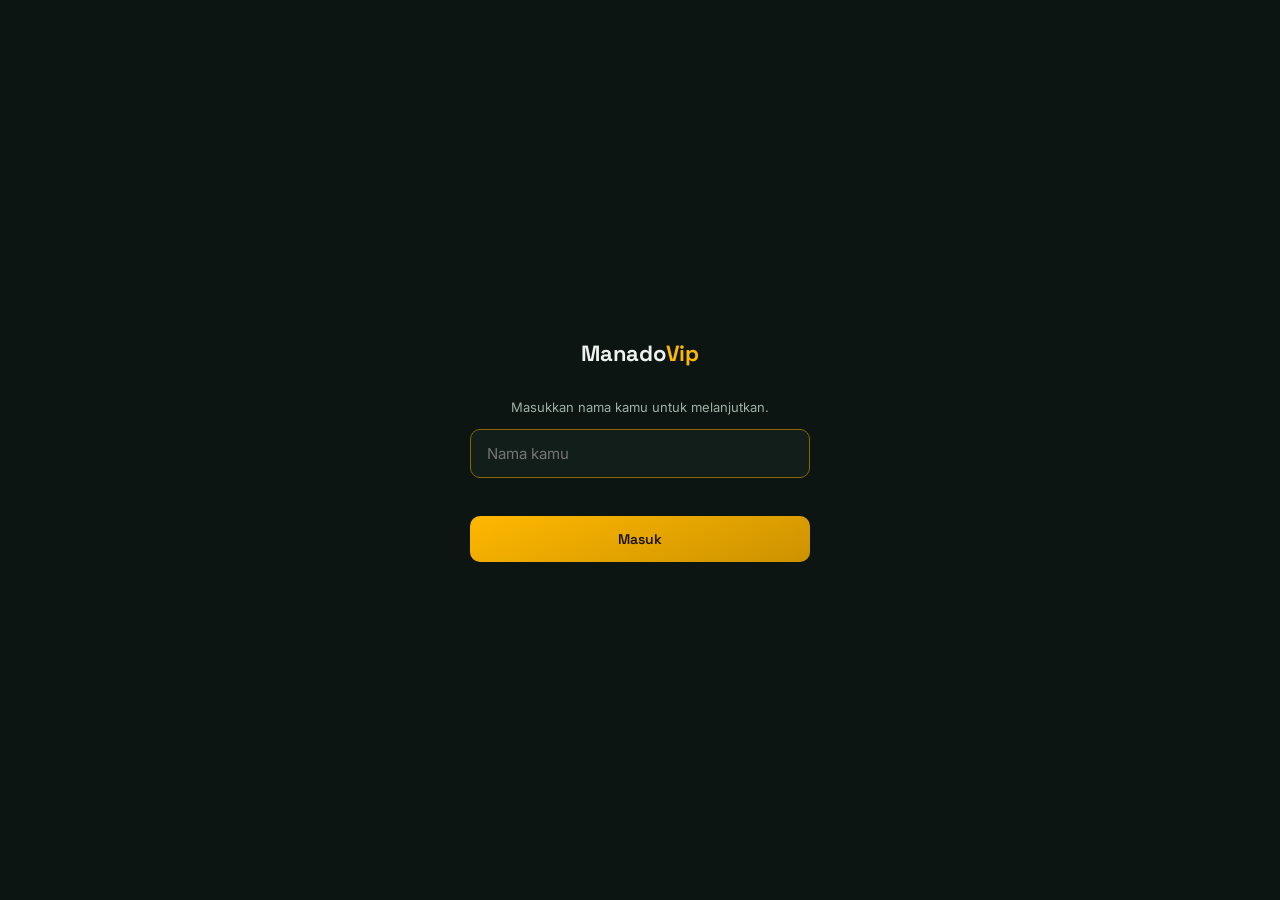
==== index.html @ ad4f4463 "Add files via upload" ====
<!DOCTYPE html>
<html lang="id">
<head>
<meta charset="UTF-8">
<meta name="viewport" content="width=device-width, initial-scale=1.0, viewport-fit=cover">
<title>MANADO VIP</title>
<meta name="description" content="Koleksi VIP eksklusif - akses video premium Manado.">
<meta property="og:type" content="website">
<meta property="og:title" content="MANADO VIP">
<meta property="og:description" content="Koleksi VIP eksklusif - akses video premium Manado.">
<meta property="og:image" content="https://layarbiru.xyz/logo.png">
<meta property="og:url" content="https://layarbiru.xyz">
<meta name="twitter:card" content="summary_large_image">
<meta name="twitter:title" content="MANADO VIP">
<meta name="twitter:description" content="Koleksi VIP eksklusif - akses video premium Manado.">
<meta name="twitter:image" content="https://layarbiru.xyz/logo.png">
<link rel="preconnect" href="https://fonts.googleapis.com">
<link href="https://fonts.googleapis.com/css2?family=Space+Grotesk:wght@400;500;600;700&family=Inter:wght@400;500;600&display=swap" rel="stylesheet">
<link rel="icon" type="image/png" href="https://layarbiru.xyz/logo.png">

<script>
  // Otomatis ambil "versi cache" terbaru dari server (tabel app_settings,
  // key 'asset_version') supaya style.css/core.js/admin.js/app.js selalu
  // dimuat versi terbaru begitu admin update file, TANPA perlu admin ubah
  // "?v=..." manual di index.html setiap kali deploy.
  // CSS dimuat duluan pakai versi terakhir yang diketahui (dari localStorage)
  // supaya tidak ada flash tampilan polos (FOUC), lalu di-hot-swap kalau
  // ternyata ada versi lebih baru di server.
  window.__assetVersionPromise = (function(){
    var cached = localStorage.getItem('assetVersion') || '20';
    var link = document.createElement('link');
    link.rel = 'stylesheet';
    link.href = 'style.css?v=' + cached;
    document.head.appendChild(link);

    return fetch('https://dwahqcqbytpczvgbzunm.supabase.co/rest/v1/app_settings?key=eq.asset_version&select=value', {
      headers: {
        apikey: 'sb_publishable_jQ7V9lI2DcT3oSrpj0XpGw_6r7YwPHF',
        Authorization: 'Bearer sb_publishable_jQ7V9lI2DcT3oSrpj0XpGw_6r7YwPHF'
      }
    })
      .then(function(r){ return r.json(); })
      .then(function(rows){
        var v = (rows && rows[0] && rows[0].value) ? String(rows[0].value) : cached;
        if(v !== cached){
          localStorage.setItem('assetVersion', v);
          link.href = 'style.css?v=' + v;
        }
        return v;
      })
      .catch(function(){ return cached; });
  })();
</script>

<style>
/* ===== GATE OVERLAY — Simple Login ===== */
.gate-overlay {
  flex-direction: column !important;
  justify-content: center !important;
  align-items: center !important;
  background: var(--bg) !important;
  backdrop-filter: none !important;
  padding: 24px !important;
  min-height: 100vh;
}
.gate-logo-wrap {
  display: flex;
  flex-direction: column;
  align-items: center;
  gap: 10px;
  margin-bottom: 32px;
}
.gate-logo-wrap img {
  width: 64px;
  height: 64px;
  border-radius: 16px;
}
.gate-logo-brand {
  font-family: 'Space Grotesk', sans-serif;
  font-weight: 700;
  font-size: 22px;
  color: var(--text);
  letter-spacing: -0.01em;
}
.gate-logo-brand em {
  color: var(--amber);
  font-style: normal;
}
.gate-box {
  width: 100%;
  max-width: 340px;
  box-sizing: border-box;
}
</style>

<style>
/* ===== MODAL KONTAK & SYARAT KETENTUAN ===== */
.page-modal {
  display: none;
  position: fixed;
  inset: 0;
  z-index: 8000;
  background: rgba(7,13,11,0.85);
  backdrop-filter: blur(6px);
  -webkit-backdrop-filter: blur(6px);
  overflow-y: auto;
  padding: 24px 16px 48px;
}
.page-modal.active { display: block; }
.page-modal-inner {
  max-width: 740px;
  margin: 0 auto;
  background: var(--bg, #0c1512);
  border: 1px solid #24352e;
  border-radius: 18px;
  overflow: hidden;
}
.page-modal-header {
  display: flex;
  align-items: center;
  justify-content: space-between;
  padding: 18px 20px 16px;
  border-bottom: 1px solid #24352e;
}
.page-modal-back {
  display: inline-flex;
  align-items: center;
  gap: 6px;
  color: #9db0a6;
  font-size: 13px;
  background: none;
  border: none;
  cursor: pointer;
  padding: 0;
  font-family: inherit;
  transition: color .15s;
}
.page-modal-back:hover { color: var(--amber, #FFB800); }
.page-modal-body {
  padding: 24px 20px 32px;
  line-height: 1.7;
}
.page-modal-eyebrow {
  font-family: 'Space Grotesk', sans-serif;
  font-size: 11px;
  letter-spacing: 0.18em;
  text-transform: uppercase;
  color: var(--amber, #FFB800);
  margin-bottom: 8px;
}
.page-modal-title {
  font-family: 'Space Grotesk', sans-serif;
  font-weight: 700;
  font-size: clamp(20px, 4vw, 28px);
  letter-spacing: -0.02em;
  background: linear-gradient(120deg, #eef2ee 60%, rgba(255,184,0,0.9) 100%);
  -webkit-background-clip: text;
  -webkit-text-fill-color: transparent;
  background-clip: text;
  margin-bottom: 6px;
}
.page-modal-meta {
  font-size: 12px;
  color: #9db0a6;
  margin-bottom: 24px;
}
/* Kontak card */
.pm-card {
  background: #121e19;
  border: 1px solid #24352e;
  border-radius: 12px;
  padding: 18px;
  display: flex;
  align-items: flex-start;
  gap: 14px;
  text-decoration: none;
  color: inherit;
  margin-bottom: 14px;
  transition: border-color .2s, background .2s;
}
.pm-card:hover { border-color: #8A6500; background: #162118; }
.pm-card-icon {
  width: 40px; height: 40px;
  border-radius: 10px;
  background: rgba(255,184,0,0.12);
  display: flex; align-items: center; justify-content: center;
  flex-shrink: 0; font-size: 20px;
}
.pm-card-title { font-family: 'Space Grotesk', sans-serif; font-size: 14px; font-weight: 700; color: #eef2ee; margin-bottom: 3px; }
.pm-card-desc  { font-size: 13px; color: #9db0a6; margin-bottom: 6px; }
.pm-card-link  { font-size: 13px; color: var(--amber, #FFB800); font-weight: 500; }
.pm-info-box {
  background: #121e19;
  border: 1px solid #24352e;
  border-radius: 12px;
  padding: 18px;
  margin-bottom: 14px;
}
.pm-info-box h2 { font-family: 'Space Grotesk', sans-serif; font-size: 13px; font-weight: 700; color: #eef2ee; margin-bottom: 12px; }
.pm-faq-item { margin-bottom: 14px; padding-bottom: 14px; border-bottom: 1px solid #24352e; }
.pm-faq-item:last-child { margin-bottom: 0; padding-bottom: 0; border-bottom: none; }
.pm-faq-q { font-size: 13px; font-weight: 500; color: #eef2ee; margin-bottom: 3px; }
.pm-faq-a { font-size: 13px; color: #9db0a6; }
.pm-hours { display:flex; align-items:center; gap:8px; font-size:13px; color:#9db0a6; margin-top:14px; padding-top:14px; border-top:1px solid #24352e; }
.pm-dot-online { width:8px; height:8px; border-radius:50%; background:#5fbf8e; flex-shrink:0; box-shadow:0 0 6px rgba(95,191,142,.5); }
/* Syarat section */
.pm-section { margin-bottom: 20px; padding: 18px; background: #121e19; border: 1px solid #24352e; border-radius: 12px; }
.pm-section h2 { font-family: 'Space Grotesk', sans-serif; font-size: 14px; font-weight: 700; color: var(--amber, #FFB800); margin-bottom: 10px; display:flex; align-items:center; gap:7px; }
.pm-section h2 .num { background: #8A6500; color: var(--amber, #FFB800); font-size: 11px; font-weight: 700; padding: 2px 6px; border-radius: 4px; }
.pm-section p { font-size: 13px; color: #9db0a6; margin-bottom: 8px; }
.pm-section p:last-child { margin-bottom: 0; }
.pm-section ul { padding-left: 16px; margin-top: 6px; }
.pm-section ul li { font-size: 13px; color: #9db0a6; margin-bottom: 5px; }
.pm-highlight { color: #eef2ee; font-weight: 500; }
</style>
</head>
<body>
  <div class="gate-overlay" id="gateOverlay">

    <!-- Logo -->
    <div class="gate-logo-wrap">
      <img src="https://layarbiru.xyz/logo.png" alt="Logo Manado VIP" onerror="this.style.display='none'">
      <span class="gate-logo-brand">Manado<em>Vip</em></span>
    </div>

    <!-- Form -->
    <div class="gate-box">
      <p id="gateSubtitle" style="font-size:13px;color:var(--text-dim);margin-bottom:14px;text-align:center;">Masukkan nama kamu untuk melanjutkan.</p>
      <input type="text" class="gate-input" id="gateNameInput" placeholder="Nama kamu" autocomplete="off">
      <input type="password" class="gate-input" id="gatePasswordInput" placeholder="Password" autocomplete="off" style="display:none;">
      <div class="gate-error" id="gateError"></div>
      <button class="gate-btn" id="gateSubmitBtn">Masuk</button>
    </div>

  </div>

  <div class="filmstrip"></div>

  <div class="pw-modal pw-page-modal" id="profileModal">
    <div class="profile-box profile-sheet-box">
      <button class="profile-box-close" id="profileCloseBtn" aria-label="Tutup profil">
        <svg width="18" height="18" viewBox="0 0 24 24" fill="none" stroke="currentColor" stroke-width="2" stroke-linecap="round" stroke-linejoin="round"><line x1="18" y1="6" x2="6" y2="18"></line><line x1="6" y1="6" x2="18" y2="18"></line></svg>
      </button>

      <!-- Hero: avatar + nama + badge -->
      <div class="profil-hero">
        <div class="profil-avatar-wrap">
          <div class="profile-avatar" id="profileAvatar">
            <span id="profileAvatarInitial">?</span>
          </div>
          <span class="vip-badge" id="profileVipBadge" style="display:none;">👑 VIP</span>
        </div>
        <div class="profil-hero-name" id="profileNameText">Pengunjung</div>
        <div class="profil-hero-sub">Member Manado Vip</div>
      </div>

      <!-- Card keamanan akun -->
      <div class="profile-cards">
        <div class="profile-card" id="profileSecuritySection">
          <div class="profile-card-title">
            <svg width="14" height="14" viewBox="0 0 24 24" fill="none" stroke="currentColor" stroke-width="2" stroke-linecap="round" stroke-linejoin="round"><rect x="4" y="11" width="16" height="10" rx="2"/><path d="M8 11V7a4 4 0 0 1 8 0v4"/></svg>
            Keamanan Akun
          </div>
          <div id="profileSecurityInfo" class="profil-security-info">Memuat...</div>
          <div id="profileSecurityForm" class="profile-security-form" style="display:none;">
            <input type="password" class="gate-input" id="profileOldPasswordInput" placeholder="Password lama" style="display:none;">
            <input type="password" class="gate-input" id="profileNewPasswordInput" placeholder="Password baru">
            <input type="password" class="gate-input" id="profileNewPasswordConfirm" placeholder="Ulangi password baru">
            <div class="gate-error" id="profileSecurityError"></div>
            <button class="gate-btn" id="profileSecuritySubmitBtn">Simpan Password</button>
          </div>
        </div>
      </div>

      <!-- Tombol keluar -->
      <div class="profile-actions" style="margin-top:4px;">
        <button class="gate-btn profile-logout-btn" id="profileLogoutBtn">
          <svg width="15" height="15" viewBox="0 0 24 24" fill="none" stroke="currentColor" stroke-width="2" stroke-linecap="round" stroke-linejoin="round"><path d="M9 21H5a2 2 0 0 1-2-2V5a2 2 0 0 1 2-2h4"/><polyline points="16 17 21 12 16 7"/><line x1="21" y1="12" x2="9" y2="12"/></svg>
          Keluar dari Akun
        </button>
      </div>
    </div>
  </div>

  <div class="pw-modal pw-page-modal" id="notifModal">
    <div class="profile-box notif-box">
      <button class="profile-box-close" id="notifCloseBtn" aria-label="Tutup pemberitahuan">
        <svg width="18" height="18" viewBox="0 0 24 24" fill="none" stroke="currentColor" stroke-width="2" stroke-linecap="round" stroke-linejoin="round"><line x1="18" y1="6" x2="6" y2="18"></line><line x1="6" y1="6" x2="18" y2="18"></line></svg>
      </button>
      <div class="profile-card-title" style="margin-bottom:16px;">
        <svg width="15" height="15" viewBox="0 0 24 24" fill="none" stroke="currentColor" stroke-width="2" stroke-linecap="round" stroke-linejoin="round"><path d="M18 8a6 6 0 0 0-12 0c0 7-3 9-3 9h18s-3-2-3-9"/><path d="M13.73 21a2 2 0 0 1-3.46 0"/></svg>
        Pemberitahuan
      </div>
      <div class="profile-payments-list" id="notifList">
        <div class="profile-payments-empty">Memuat...</div>
      </div>
    </div>
  </div>



  <div class="pw-modal pw-page-modal" id="testiModal">
    <div class="profile-box notif-box">
      <button class="profile-box-close" id="testiCloseBtn" aria-label="Tutup testimoni">
        <svg width="18" height="18" viewBox="0 0 24 24" fill="none" stroke="currentColor" stroke-width="2" stroke-linecap="round" stroke-linejoin="round"><line x1="18" y1="6" x2="6" y2="18"></line><line x1="6" y1="6" x2="18" y2="18"></line></svg>
      </button>
      <div class="profile-card-title" style="margin-bottom:16px;">
        <svg width="15" height="15" viewBox="0 0 24 24" fill="none" stroke="currentColor" stroke-width="2" stroke-linecap="round" stroke-linejoin="round"><path d="M21 15a2 2 0 0 1-2 2H7l-4 4V5a2 2 0 0 1 2-2h14a2 2 0 0 1 2 2z"/></svg>
        Testimoni Pengguna
      </div>

      <div class="testi-form">
        <textarea class="gate-input admin-textarea" id="testiMessageInput" placeholder="Tulis testimoni / komentar kamu tentang situs ini..." maxlength="300" rows="3"></textarea>
        <div class="gate-error" id="testiError"></div>
        <button class="gate-btn" id="testiSubmitBtn">Kirim Testimoni</button>
      </div>

      <div class="profile-payments-list" id="testiList" style="margin-top:18px;">
        <div class="profile-payments-empty">Memuat...</div>
      </div>
    </div>
  </div>

  <!-- Modal History Pembayaran (dibuka via bottom nav tab History) -->
  <div class="pw-modal pw-page-modal" id="historyModal">
    <div class="profile-box notif-box">
      <button class="profile-box-close" id="historyCloseBtn" aria-label="Tutup history">
        <svg width="18" height="18" viewBox="0 0 24 24" fill="none" stroke="currentColor" stroke-width="2" stroke-linecap="round" stroke-linejoin="round"><line x1="18" y1="6" x2="6" y2="18"></line><line x1="6" y1="6" x2="18" y2="18"></line></svg>
      </button>
      <div class="profile-card-title" style="margin-bottom:16px;">
        <svg width="15" height="15" viewBox="0 0 24 24" fill="none" stroke="currentColor" stroke-width="2" stroke-linecap="round" stroke-linejoin="round"><circle cx="12" cy="12" r="10"/><polyline points="12 6 12 12 16 14"/></svg>
        Riwayat Pembayaran
      </div>
      <div class="profile-payments-list" id="historyPaymentsList">
        <div class="profile-payments-empty">Memuat...</div>
      </div>
    </div>
  </div>

  <header>
    <div class="breadcrumb" id="breadcrumb"></div>
    <h1 id="pageTitle">Manado Vip</h1>
    <div class="sub"><span class="dot"></span><span id="statusText">Memuat...</span></div>
    <button class="notif-bell-btn header-testi-btn" id="testiBtn" style="display:none;" aria-label="Testimoni">
      <svg width="17" height="17" viewBox="0 0 24 24" fill="none" stroke="currentColor" stroke-width="2" stroke-linecap="round" stroke-linejoin="round"><path d="M21 15a2 2 0 0 1-2 2H7l-4 4V5a2 2 0 0 1 2-2h14a2 2 0 0 1 2 2z"/></svg>
    </button>
  </header>

  <nav class="bottom-navbar" id="bottomNavbar">
    <div class="bottom-navbar-pill">
      <button class="bnav-item" id="brandHomeBtn" aria-label="Beranda">
        <span class="bnav-icon-wrap">
          <svg width="20" height="20" viewBox="0 0 24 24" fill="none" stroke="currentColor" stroke-width="2" stroke-linecap="round" stroke-linejoin="round"><path d="M3 9l9-7 9 7"/><path d="M9 22V12h6v10"/><path d="M5 10v10a1 1 0 0 0 1 1h3m10-11v10a1 1 0 0 1-1 1h-3"/></svg>
        </span>
        <span class="bnav-label">Beranda</span>
      </button>
      <button class="bnav-item" id="notifBellBtn" style="display:none;" aria-label="Pemberitahuan">
        <span class="bnav-icon-wrap">
          <svg width="20" height="20" viewBox="0 0 24 24" fill="none" stroke="currentColor" stroke-width="2" stroke-linecap="round" stroke-linejoin="round"><path d="M18 8a6 6 0 0 0-12 0c0 7-3 9-3 9h18s-3-2-3-9"/><path d="M13.73 21a2 2 0 0 1-3.46 0"/></svg>
          <span class="notif-badge bnav-badge" id="notifBadge" style="display:none;"></span>
        </span>
        <span class="bnav-label">Notifikasi</span>
      </button>
      <button class="bnav-item" id="historyBtn" style="display:none;" aria-label="Riwayat Pembayaran">
        <span class="bnav-icon-wrap">
          <svg width="20" height="20" viewBox="0 0 24 24" fill="none" stroke="currentColor" stroke-width="2" stroke-linecap="round" stroke-linejoin="round"><circle cx="12" cy="12" r="10"/><polyline points="12 6 12 12 16 14"/></svg>
        </span>
        <span class="bnav-label">Riwayat</span>
      </button>
      <button class="bnav-item bnav-item-profile" id="profileCornerBtn" style="display:none;" aria-label="Profil">
        <span class="bnav-icon-wrap">
          <span class="corner-avatar-text" id="cornerAvatarText"></span>
          <span class="corner-vip-badge bnav-badge" id="cornerVipBadge" style="display:none;" title="VIP - Akses Semua Folder">👑</span>
        </span>
        <span class="bnav-label">Profil</span>
      </button>
    </div>
  </nav>

  <script>
  // Sinkronkan status "aktif" pill navbar bawah dengan halaman (modal) yang
  // sedang terbuka, supaya tab yang diklik terasa seperti pindah halaman.
  // Ditunda sampai DOMContentLoaded karena beberapa elemen (adminDashboard,
  // adminPwModal) posisinya di HTML ada di BAWAH script ini.
  document.addEventListener('DOMContentLoaded', function(){
  (function(){
    var tabMap = [
      { modalId: 'notifModal',   tabId: 'notifBellBtn' },
      { modalId: 'historyModal', tabId: 'historyBtn' },
      { modalId: 'profileModal', tabId: 'profileCornerBtn' }
    ];
    function setActiveTab(tabEl){
      document.querySelectorAll('.bnav-item').forEach(function(el){ el.classList.remove('active'); });
      if(tabEl) tabEl.classList.add('active');
    }
    // Cuma boleh 1 "halaman" (notif/riwayat/profil) yang terbuka dalam satu waktu,
    // supaya klik tab lain langsung berasa pindah halaman, bukan numpuk modal.
    function closeOthers(exceptModalId){
      tabMap.forEach(function(entry){
        if(entry.modalId === exceptModalId) return;
        var el = document.getElementById(entry.modalId);
        if(el && el.classList.contains('active')) el.classList.remove('active');
      });
    }
    function refresh(){
      var homeTab = document.getElementById('brandHomeBtn');
      var openEntry = null;
      for(var i = 0; i < tabMap.length; i++){
        var modalEl = document.getElementById(tabMap[i].modalId);
        if(modalEl && modalEl.classList.contains('active')){ openEntry = tabMap[i]; break; }
      }
      setActiveTab(openEntry ? document.getElementById(openEntry.tabId) : homeTab);
    }
    tabMap.forEach(function(entry){
      var modalEl = document.getElementById(entry.modalId);
      if(!modalEl) return;
      new MutationObserver(function(){
        if(modalEl.classList.contains('active')) closeOthers(entry.modalId);
        refresh();
      }).observe(modalEl, { attributes: true, attributeFilter: ['class'] });
    });
    var brandHomeBtn = document.getElementById('brandHomeBtn');
    if(brandHomeBtn){
      brandHomeBtn.addEventListener('click', function(){
        closeOthers(null);
        setActiveTab(brandHomeBtn);
      });
    }

    // Kunci scroll halaman Beranda di belakang saat salah satu "halaman"
    // (notif/riwayat/profil/testi) sedang terbuka, supaya scroll di dalam
    // halaman itu nggak ikut nge-scroll konten di baliknya.
    var bodyScrollLocked = false;
    var savedScrollY = 0;
    function updateBodyScrollLock(){
      var anyOpen = Array.prototype.some.call(document.querySelectorAll('.pw-modal'), function(el){
        return el.classList.contains('active');
      });
      if(anyOpen && !bodyScrollLocked){
        savedScrollY = window.scrollY || document.documentElement.scrollTop || 0;
        document.body.style.position = 'fixed';
        document.body.style.top = (-savedScrollY) + 'px';
        document.body.style.left = '0';
        document.body.style.right = '0';
        document.body.style.width = '100%';
        bodyScrollLocked = true;
      } else if(!anyOpen && bodyScrollLocked){
        document.body.style.position = '';
        document.body.style.top = '';
        document.body.style.left = '';
        document.body.style.right = '';
        document.body.style.width = '';
        window.scrollTo(0, savedScrollY);
        bodyScrollLocked = false;
      }
    }
    Array.prototype.forEach.call(document.querySelectorAll('.pw-modal'), function(el){
      new MutationObserver(updateBodyScrollLock).observe(el, { attributes: true, attributeFilter: ['class'] });
    });
    updateBodyScrollLock();

    refresh();

    // Pill navbar cuma relevan di halaman utama — sembunyikan otomatis saat
    // layar login (gate) atau dashboard admin aktif.
    var gateOverlayEl = document.getElementById('gateOverlay');
    var adminDashboardEl = document.getElementById('adminDashboard');
    var adminPwModalEl = document.getElementById('adminPwModal');
    var bottomNavEl = document.getElementById('bottomNavbar');
    function syncChromeVisibility(){
      var gateOpen = !gateOverlayEl || gateOverlayEl.style.display !== 'none';
      var adminOpen = !!(adminDashboardEl && adminDashboardEl.style.display !== 'none');
      var adminLoginOpen = !!(adminPwModalEl && adminPwModalEl.classList.contains('active'));
      var shouldHide = gateOpen || adminOpen || adminLoginOpen;
      if(bottomNavEl) bottomNavEl.style.display = shouldHide ? 'none' : '';
    }
    [gateOverlayEl, adminDashboardEl].forEach(function(el){
      if(!el) return;
      new MutationObserver(syncChromeVisibility).observe(el, { attributes: true, attributeFilter: ['style'] });
    });
    if(adminPwModalEl){
      new MutationObserver(syncChromeVisibility).observe(adminPwModalEl, { attributes: true, attributeFilter: ['class'] });
    }
    syncChromeVisibility();
  })();
  });
  </script>

  <main>
    <div id="foldersSection">
      <div class="section-label">Folder</div>
      <div class="folder-payment-notice" id="allAccessNotice" style="display:none;">
        <span id="allAccessNoticeText"></span>
      </div>
      <div class="folders" id="folders"></div>
    </div>
    <div id="videosSection">
      <button class="back-btn" id="backToFoldersBtn">
        <svg width="16" height="16" viewBox="0 0 24 24" fill="none" stroke="currentColor" stroke-width="2" stroke-linecap="round" stroke-linejoin="round"><path d="M19 12H5M12 19l-7-7 7-7"/></svg>
        Semua Folder
      </button>
      <div class="section-label">Video</div>
      <div class="folder-payment-notice" id="folderPaymentNotice" style="display:none;">
        <span id="folderPaymentNoticeText"></span>
      </div>
      <div class="grid" id="grid"></div>
    </div>

  </main>
  <footer style="display:flex;flex-wrap:wrap;align-items:center;justify-content:center;gap:6px 16px;padding:16px 24px;">
    <span>Diperbarui otomatis dari Google Drive setiap refresh.</span>
    <span style="opacity:.4;">&middot;</span>
    <a href="#" onclick="document.getElementById('syaratModal').classList.add('active');return false;" style="color:var(--amber,#FFB800);text-decoration:none;font-size:12px;">Syarat &amp; Ketentuan</a>
    <span style="opacity:.4;">&middot;</span>
    <a href="#" onclick="document.getElementById('kontakModal').classList.add('active');return false;" style="color:var(--amber,#FFB800);text-decoration:none;font-size:12px;">Kontak &amp; CS</a>
  </footer>

  <div class="fullscreen-modal" id="fullscreenModal">
    <div class="modal-content" id="modalContent">
      <button class="modal-close" id="modalCloseBtn" aria-label="Tutup video">
        <svg width="18" height="18" viewBox="0 0 24 24" fill="none" stroke="currentColor" stroke-width="2.4" stroke-linecap="round" stroke-linejoin="round">
          <line x1="18" y1="6" x2="6" y2="18"></line>
          <line x1="6" y1="6" x2="18" y2="18"></line>
        </svg>
      </button>

      <div class="modal-player-wrap" id="modalPlayerWrap">
        <div class="modal-loading" id="modalLoading">
          <div class="modal-spinner"></div>
          <span>Memuat video...</span>
        </div>

        <video class="modal-video" id="modalVideo" playsinline webkit-playsinline preload="metadata" oncontextmenu="return false;"></video>
        <iframe class="modal-iframe" id="modalIframe" style="display:none;" allow="autoplay; encrypted-media" allowfullscreen></iframe>

        <!-- Tombol play besar di tengah, muncul cuma waktu video di-pause -->
        <button class="video-center-play" id="videoCenterPlay" aria-label="Putar video">
          <svg width="26" height="26" viewBox="0 0 24 24" fill="currentColor"><path d="M8 5v14l11-7z"/></svg>
        </button>

        <!-- Kontrol custom: mundur 10dtk, play/pause, maju 10dtk, fullscreen -->
        <div class="video-controls" id="videoControls">
          <div class="video-progress" id="videoProgress">
            <div class="video-progress-fill" id="videoProgressFill"></div>
          </div>
          <div class="video-controls-row">
            <button class="video-ctrl-btn" id="btnSkipBack" aria-label="Mundur 10 detik">
              <svg width="19" height="19" viewBox="0 0 24 24" fill="none" stroke="currentColor" stroke-width="2" stroke-linecap="round" stroke-linejoin="round"><polyline points="1 4 1 10 7 10"/><path d="M3.51 15a9 9 0 1 0 .49-9.36L1 10"/></svg>
            </button>
            <button class="video-ctrl-btn video-ctrl-play" id="btnPlayPause" aria-label="Play/Pause">
              <svg id="iconPlay" width="17" height="17" viewBox="0 0 24 24" fill="currentColor"><path d="M8 5v14l11-7z"/></svg>
              <svg id="iconPause" width="17" height="17" viewBox="0 0 24 24" fill="currentColor" style="display:none;"><rect x="6" y="5" width="4" height="14"/><rect x="14" y="5" width="4" height="14"/></svg>
            </button>
            <button class="video-ctrl-btn" id="btnSkipForward" aria-label="Maju 10 detik">
              <svg width="19" height="19" viewBox="0 0 24 24" fill="none" stroke="currentColor" stroke-width="2" stroke-linecap="round" stroke-linejoin="round"><polyline points="23 4 23 10 17 10"/><path d="M20.49 15a9 9 0 1 1-.49-9.36L23 10"/></svg>
            </button>
            <span class="video-time" id="videoTime">0:00 / 0:00</span>
            <div style="flex:1;"></div>
            <button class="video-ctrl-btn" id="btnFullscreen" aria-label="Fullscreen">
              <svg width="17" height="17" viewBox="0 0 24 24" fill="none" stroke="currentColor" stroke-width="2" stroke-linecap="round" stroke-linejoin="round"><path d="M8 3H5a2 2 0 0 0-2 2v3m18 0V5a2 2 0 0 0-2-2h-3m0 18h3a2 2 0 0 0 2-2v-3M3 16v3a2 2 0 0 0 2 2h3"/></svg>
            </button>
          </div>
        </div>
      </div>
    </div>
  </div>

  <!-- Modal pembayaran dipindah ke /payment.html -->

  <div class="pw-modal" id="adminPwModal">
    <div class="pw-box">
      <h3>Admin Login</h3>
      <p>Masukkan password admin.</p>
      <input type="password" class="gate-input" id="adminPwInput" placeholder="Password admin" autocomplete="off">
      <div class="gate-error" id="adminPwError"></div>
      <button class="gate-btn" id="adminPwSubmitBtn">Masuk</button>
    </div>
  </div>

  <div class="admin-overlay" id="adminDashboard" style="display:none;">
    <div class="admin-shell">

      <aside class="admin-sidebar" id="adminSidebar">
        <div class="admin-brand">
          <img src="https://layarbiru.xyz/logo.png" alt="" class="admin-brand-logo" onerror="this.style.display='none'">
          <div class="admin-brand-text">
            <span class="admin-brand-title">Manado<em>Vip</em></span>
            <span class="admin-brand-sub">Admin Dashboard</span>
          </div>
          <button class="admin-sidebar-close" id="adminSidebarCloseBtn" aria-label="Tutup menu">
            <svg width="18" height="18" viewBox="0 0 24 24" fill="none" stroke="currentColor" stroke-width="2" stroke-linecap="round" stroke-linejoin="round"><line x1="18" y1="6" x2="6" y2="18"></line><line x1="6" y1="6" x2="18" y2="18"></line></svg>
          </button>
        </div>

        <nav class="admin-tabs" id="adminTabs">
          <button class="admin-tab-btn" data-tab="players">
            <span class="admin-tab-icon">👥</span><span class="admin-tab-label">Player</span>
          </button>
          <button class="admin-tab-btn" data-tab="requests">
            <span class="admin-tab-icon">💳</span><span class="admin-tab-label">Pembayaran</span>
            <span class="tab-count-badge admin-tab-nav-badge" id="reqPendingNavBadge" style="display:none;"></span>
          </button>
          <button class="admin-tab-btn" data-tab="prices">
            <span class="admin-tab-icon">🏷️</span><span class="admin-tab-label">Harga</span>
          </button>
          <button class="admin-tab-btn" data-tab="notifications">
            <span class="admin-tab-icon">🔔</span><span class="admin-tab-label">Notifikasi</span>
          </button>
          <button class="admin-tab-btn" data-tab="testimonials">
            <span class="admin-tab-icon">💬</span><span class="admin-tab-label">Testimoni</span>
          </button>
          <button class="admin-tab-btn" data-tab="cache">
            <span class="admin-tab-icon">🧹</span><span class="admin-tab-label">Cache</span>
          </button>
        </nav>

        <button class="gate-btn admin-sidebar-logout-btn" id="adminLogoutBtn">
          <svg width="15" height="15" viewBox="0 0 24 24" fill="none" stroke="currentColor" stroke-width="2" stroke-linecap="round" stroke-linejoin="round"><path d="M9 21H5a2 2 0 0 1-2-2V5a2 2 0 0 1 2-2h4"/><polyline points="16 17 21 12 16 7"/><line x1="21" y1="12" x2="9" y2="12"/></svg>
          Keluar
        </button>
      </aside>

      <div class="admin-sidebar-scrim" id="adminSidebarScrim"></div>

      <div class="admin-main">
        <div class="admin-topbar">
          <button class="admin-menu-btn" id="adminMenuBtn" aria-label="Buka menu">
            <svg width="20" height="20" viewBox="0 0 24 24" fill="none" stroke="currentColor" stroke-width="2" stroke-linecap="round" stroke-linejoin="round"><line x1="3" y1="12" x2="21" y2="12"/><line x1="3" y1="6" x2="21" y2="6"/><line x1="3" y1="18" x2="21" y2="18"/></svg>
          </button>
          <div class="admin-topbar-title" id="adminTopbarTitle">Player</div>
          <button class="admin-header-logout-btn" id="adminHeaderLogoutBtn" title="Keluar dari dashboard admin">
            <svg width="15" height="15" viewBox="0 0 24 24" fill="none" stroke="currentColor" stroke-width="2" stroke-linecap="round" stroke-linejoin="round"><path d="M9 21H5a2 2 0 0 1-2-2V5a2 2 0 0 1 2-2h4"/><polyline points="16 17 21 12 16 7"/><line x1="21" y1="12" x2="9" y2="12"/></svg>
            Keluar
          </button>
        </div>

        <div class="admin-content">
          <div class="admin-stats" id="adminStatsRow">
            <div class="admin-stat-chip" id="statOnlineChip">
              <div class="stat-icon-circle">👥</div>
              <div class="stat-chip-text">
                <span class="stat-num" id="statOnlineNum">0</span>
                <span class="stat-label">Online sekarang</span>
              </div>
            </div>
            <div class="admin-stat-chip pending zero" id="statPendingChip">
              <div class="stat-icon-circle">💳</div>
              <div class="stat-chip-text">
                <span class="stat-num" id="statPendingNum">0</span>
                <span class="stat-label">Menunggu bayar</span>
              </div>
            </div>
          </div>

          <div class="admin-tab-panel" id="adminTabPlayers">
            <div class="admin-section">
              <div class="admin-section-header">
                <h2>Player Online</h2>
              </div>
              <p id="adminStatusText" class="admin-muted-text">Memuat...</p>
              <div id="adminPlayerList" class="admin-list"></div>
            </div>
          </div>

          <div class="admin-tab-panel" id="adminTabRequests">
            <div class="admin-section">
              <div class="admin-section-header">
                <h2>Permintaan Pembayaran</h2>
                <button class="pbtn-refresh pbtn-danger" id="adminRequestsDeleteAllBtn" title="Hapus semua riwayat permintaan pembayaran">Hapus Semua</button>
              </div>
              <div class="req-subtabs" id="reqSubtabs">
                <button class="req-subtab-btn active" data-filter="pending">Menunggu <span class="tab-count-badge" id="reqPendingBadge" style="display:none;"></span></button>
                <button class="req-subtab-btn" data-filter="history">Riwayat</button>
              </div>
              <input type="text" class="req-search-input" id="reqSearchInput" placeholder="🔍 Cari nama atau folder...">
              <p id="adminRequestsStatusText" class="admin-muted-text">Memuat...</p>
              <div id="adminRequestsList" class="admin-list"></div>
            </div>
          </div>

          <div class="admin-tab-panel" id="adminTabPrices">
            <div class="admin-section">
              <div class="admin-section-header">
                <h2>Harga Akses</h2>
                <button class="pbtn-refresh" id="adminPricesRefreshBtn" title="Muat ulang daftar folder dari Google Drive">Muat Ulang</button>
              </div>
              <p id="adminPricesStatusText" class="admin-muted-text">Memuat...</p>
              <div id="adminDiscountWrap" style="margin-bottom:16px;"></div>
              <div id="adminAllAccessPriceWrap" style="margin-bottom:16px;"></div>
              <div id="adminPricesList" class="admin-list"></div>
            </div>
          </div>

          <div class="admin-tab-panel" id="adminTabNotifications">
            <div class="admin-section">
              <div class="admin-section-header">
                <h2>Kirim Pemberitahuan</h2>
              </div>
              <p class="admin-muted-text">Pemberitahuan akan langsung muncul di ikon lonceng semua pengguna yang sedang login.</p>
              <input type="text" class="gate-input" id="adminNotifTitleInput" placeholder="Judul pemberitahuan" maxlength="80">
              <textarea class="gate-input admin-textarea" id="adminNotifMessageInput" placeholder="Isi pesan..." maxlength="500" rows="4"></textarea>
              <div class="gate-error" id="adminNotifError"></div>
              <button class="gate-btn" id="adminNotifSendBtn" style="margin-bottom:8px;">Kirim Pemberitahuan</button>
            </div>

            <div class="admin-section">
              <div class="admin-section-header">
                <h2>Riwayat Pemberitahuan</h2>
                <button class="pbtn-refresh" id="adminNotifRefreshBtn" title="Muat ulang daftar">Muat Ulang</button>
              </div>
              <p id="adminNotifStatusText" class="admin-muted-text">Memuat...</p>
              <div id="adminNotifList" class="admin-list"></div>
            </div>
          </div>

          <div class="admin-tab-panel" id="adminTabTestimonials">
            <div class="admin-section">
              <div class="admin-section-header">
                <h2>Testimoni Pengguna</h2>
                <button class="pbtn-refresh" id="adminTestiRefreshBtn" title="Muat ulang daftar">Muat Ulang</button>
              </div>
              <p class="admin-muted-text">Testimoni yang dikirim langsung oleh pengguna. Hapus yang berisi spam atau tidak pantas.</p>
              <p id="adminTestiStatusText" class="admin-muted-text">Memuat...</p>
              <div id="adminTestiList" class="admin-list"></div>
            </div>
          </div>

          <div class="admin-tab-panel" id="adminTabCache">
            <div class="admin-section">
              <div class="admin-section-header">
                <h2>🔄 Perbarui Cache CSS &amp; JS</h2>
              </div>
              <p class="admin-muted-text" style="margin-bottom:14px;">
                Setelah kamu upload file <code>style.css</code>, <code>core.js</code>, <code>admin.js</code>, atau <code>app.js</code> yang baru ke hosting, tekan tombol ini supaya browser semua pengunjung otomatis mengambil versi terbaru &mdash; mereka tidak perlu hard refresh atau hapus cache manual sendiri.
              </p>
              <p id="adminAssetVersionStatusText" style="color:var(--text-dim); font-size:12px; margin-bottom:14px;">Memuat status...</p>
              <button class="gate-btn" id="adminRefreshAssetsBtn" style="max-width:280px;">🔄 Perbarui Cache Sekarang</button>
              <div class="gate-error" id="adminAssetVersionError"></div>
            </div>
          </div>
        </div>
      </div>
    </div>
  </div>

<script>
  // Muat supabase SDK + core.js + admin.js + app.js begitu versi aset
  // sudah didapat (lihat script di <head>), dengan urutan load yang tetap
  // terjaga (async=false) supaya core.js selesai duluan sebelum admin.js,
  // dan admin.js sebelum app.js -- persis seperti urutan <script> statis
  // sebelumnya, tapi query "?v=..." sekarang otomatis & selalu terbaru.
  window.__assetVersionPromise.then(function(v){
    [
      'https://cdn.jsdelivr.net/npm/@supabase/supabase-js@2',
      'bundle.js?v=' + v
    ].forEach(function(src){
      var s = document.createElement('script');
      s.src = src;
      s.async = false;
      document.body.appendChild(s);
    });
  });
</script>

<script>
  // UI-only wiring for the redesigned admin dashboard: mobile sidebar
  // open/close + syncing the topbar title label with the active tab.
  // Does not touch tab-switching logic itself (still handled in admin.js).
  (function(){
    function q(id){ return document.getElementById(id); }
    var sidebar = q('adminSidebar');
    var scrim = q('adminSidebarScrim');
    var menuBtn = q('adminMenuBtn');
    var closeBtn = q('adminSidebarCloseBtn');
    var topbarTitle = q('adminTopbarTitle');

    function openSidebar(){ if(sidebar) sidebar.classList.add('open'); if(scrim) scrim.classList.add('visible'); }
    function closeSidebar(){ if(sidebar) sidebar.classList.remove('open'); if(scrim) scrim.classList.remove('visible'); }

    if(menuBtn) menuBtn.addEventListener('click', openSidebar);
    if(closeBtn) closeBtn.addEventListener('click', closeSidebar);
    if(scrim) scrim.addEventListener('click', closeSidebar);

    document.addEventListener('click', function(e){
      var btn = e.target.closest('.admin-tab-btn');
      if(!btn) return;
      var label = btn.querySelector('.admin-tab-label');
      if(topbarTitle && label) topbarTitle.textContent = label.textContent;
      closeSidebar();
    });
  })();
</script>

<!-- ===== MODAL KONTAK ===== -->
<div class="page-modal" id="kontakModal">
  <div class="page-modal-inner">
    <div class="page-modal-header">
      <button class="page-modal-back" id="kontakModalClose">
        <svg width="14" height="14" viewBox="0 0 24 24" fill="none" stroke="currentColor" stroke-width="2"><path d="M19 12H5M12 5l-7 7 7 7"/></svg>
        Kembali
      </button>
    </div>
    <div class="page-modal-body">
      <div class="page-modal-eyebrow">Bantuan</div>
      <div class="page-modal-title">Hubungi Kami</div>
      <div class="page-modal-meta">Customer service siap membantu kamu</div>

      <a href="https://wa.me/6289691398271" class="pm-card" target="_blank" rel="noopener">
        <div class="pm-card-icon">💬</div>
        <div>
          <div class="pm-card-title">WhatsApp</div>
          <div class="pm-card-desc">Cara tercepat untuk mendapat bantuan. Kirim pesan dan kami akan balas secepatnya.</div>
          <div class="pm-card-link">+62 896-9139-8271 →</div>
        </div>
      </a>

      <div class="pm-info-box">
        <h2>Pertanyaan yang Sering Ditanya</h2>
        <div class="pm-faq-item">
          <div class="pm-faq-q">Akses saya belum aktif setelah bayar, kenapa?</div>
          <div class="pm-faq-a">Konfirmasi pembayaran biasanya membutuhkan waktu beberapa menit hingga 1 jam. Jika lebih dari itu, hubungi kami via WhatsApp dengan menyertakan nama dan bukti transfer.</div>
        </div>
        <div class="pm-faq-item">
          <div class="pm-faq-q">Apakah bisa refund?</div>
          <div class="pm-faq-a">Pembayaran bersifat non-refundable setelah akses diaktifkan. Jika ada kendala teknis dari pihak kami, hubungi CS untuk penyelesaian.</div>
        </div>
        <div class="pm-faq-item">
          <div class="pm-faq-q">Berapa lama akses berlaku?</div>
          <div class="pm-faq-a">Akses bersifat permanen selama layanan masih aktif. Tidak ada batas waktu untuk konten yang sudah dibeli.</div>
        </div>
        <div class="pm-faq-item">
          <div class="pm-faq-q">Bisa diakses dari HP?</div>
          <div class="pm-faq-a">Ya, website ini sepenuhnya mobile-friendly dan bisa diakses dari browser HP manapun.</div>
        </div>
        <div class="pm-hours">
          <span class="pm-dot-online"></span>
          Jam layanan: Setiap hari, 08.00 – 22.00 WIB
        </div>
      </div>
    </div>
  </div>
</div>

<!-- ===== MODAL SYARAT & KETENTUAN ===== -->
<div class="page-modal" id="syaratModal">
  <div class="page-modal-inner">
    <div class="page-modal-header">
      <button class="page-modal-back" id="syaratModalClose">
        <svg width="14" height="14" viewBox="0 0 24 24" fill="none" stroke="currentColor" stroke-width="2"><path d="M19 12H5M12 5l-7 7 7 7"/></svg>
        Kembali
      </button>
    </div>
    <div class="page-modal-body">
      <div class="page-modal-eyebrow">Legal</div>
      <div class="page-modal-title">Syarat &amp; Ketentuan</div>
      <div class="page-modal-meta">Berlaku sejak 1 Agustus 2026 · Koleksi VIP</div>

      <div class="pm-section">
        <h2><span class="num">1</span> Layanan</h2>
        <p>Koleksi VIP adalah platform penjualan akses konten video digital. Pengguna dapat membeli akses ke folder video tertentu dengan sistem pembayaran <span class="pm-highlight">sekali bayar per folder</span>, atau paket Akses Semua Folder untuk membuka seluruh konten sekaligus.</p>
        <p>Konten yang tersedia bersifat digital dan dapat diakses langsung melalui browser setelah pembayaran dikonfirmasi.</p>
      </div>
      <div class="pm-section">
        <h2><span class="num">2</span> Ketentuan Pembayaran</h2>
        <ul>
          <li>Harga yang tertera adalah harga final dalam Rupiah (IDR).</li>
          <li>Pembayaran bersifat <span class="pm-highlight">tidak dapat dikembalikan (non-refundable)</span> setelah akses diaktifkan.</li>
          <li>Akses akan diaktifkan setelah pembayaran berhasil dikonfirmasi.</li>
          <li>Satu pembayaran berlaku untuk satu nama pengguna yang terdaftar.</li>
        </ul>
      </div>
      <div class="pm-section">
        <h2><span class="num">3</span> Akun Pengguna</h2>
        <ul>
          <li>Pengguna mendaftar menggunakan nama dan dapat menambahkan password untuk keamanan akun.</li>
          <li>Pengguna bertanggung jawab menjaga kerahasiaan nama dan password akun mereka.</li>
          <li>Dilarang berbagi akses dengan orang lain atau menjual kembali akses yang telah dibeli.</li>
          <li>Kami berhak menonaktifkan akun yang terbukti disalahgunakan.</li>
        </ul>
      </div>
      <div class="pm-section">
        <h2><span class="num">4</span> Hak Kekayaan Intelektual</h2>
        <p>Seluruh konten yang tersedia di platform ini dilindungi hak cipta. Pengguna <span class="pm-highlight">dilarang</span> mengunduh, mendistribusikan, merekam ulang, atau menyebarluaskan konten dalam bentuk apapun tanpa izin tertulis.</p>
        <p>Akses yang diberikan hanya untuk keperluan menonton secara pribadi (personal viewing).</p>
      </div>
      <div class="pm-section">
        <h2><span class="num">5</span> Kebijakan Privasi</h2>
        <ul>
          <li>Data yang dikumpulkan: nama pengguna, status pembayaran, dan waktu akses.</li>
          <li>Data tidak dijual atau dibagikan kepada pihak ketiga.</li>
          <li>Bukti transfer yang diunggah disimpan untuk keperluan verifikasi dan dapat dihapus setelah konfirmasi.</li>
        </ul>
      </div>
      <div class="pm-section">
        <h2><span class="num">6</span> Batasan Tanggung Jawab</h2>
        <p>Kami tidak bertanggung jawab atas gangguan akses yang disebabkan oleh kondisi di luar kendali kami, termasuk gangguan jaringan internet, pemeliharaan server Google Drive, atau force majeure.</p>
        <p>Konten dapat berubah sewaktu-waktu. Kami berhak menambah, mengubah, atau menghapus konten tanpa pemberitahuan sebelumnya.</p>
      </div>
      <div class="pm-section">
        <h2><span class="num">7</span> Perubahan Ketentuan</h2>
        <p>Kami berhak memperbarui syarat dan ketentuan ini sewaktu-waktu. Perubahan akan berlaku sejak dipublikasikan. Penggunaan layanan secara berkelanjutan dianggap sebagai persetujuan terhadap perubahan tersebut.</p>
      </div>
      <div class="pm-section">
        <h2>Pertanyaan?</h2>
        <p>Hubungi kami melalui <a href="https://wa.me/6289691398271" style="color:var(--amber,#FFB800);text-decoration:none;">WhatsApp</a> jika ada pertanyaan terkait syarat dan ketentuan ini.</p>
      </div>
    </div>
  </div>
</div>

<script>
(function(){
  // Kontak modal
  var kontakClose = document.getElementById('kontakModalClose');
  var kontakModal = document.getElementById('kontakModal');
  if(kontakClose) kontakClose.addEventListener('click', function(){ kontakModal.classList.remove('active'); });
  if(kontakModal) kontakModal.addEventListener('click', function(e){ if(e.target === kontakModal) kontakModal.classList.remove('active'); });

  // Syarat modal
  var syaratClose = document.getElementById('syaratModalClose');
  var syaratModal = document.getElementById('syaratModal');
  if(syaratClose) syaratClose.addEventListener('click', function(){ syaratModal.classList.remove('active'); });
  if(syaratModal) syaratModal.addEventListener('click', function(e){ if(e.target === syaratModal) syaratModal.classList.remove('active'); });

  // Tutup dengan tombol Escape
  document.addEventListener('keydown', function(e){
    if(e.key === 'Escape'){
      if(kontakModal) kontakModal.classList.remove('active');
      if(syaratModal) syaratModal.classList.remove('active');
    }
  });
})();
</script>
</body>
</html>
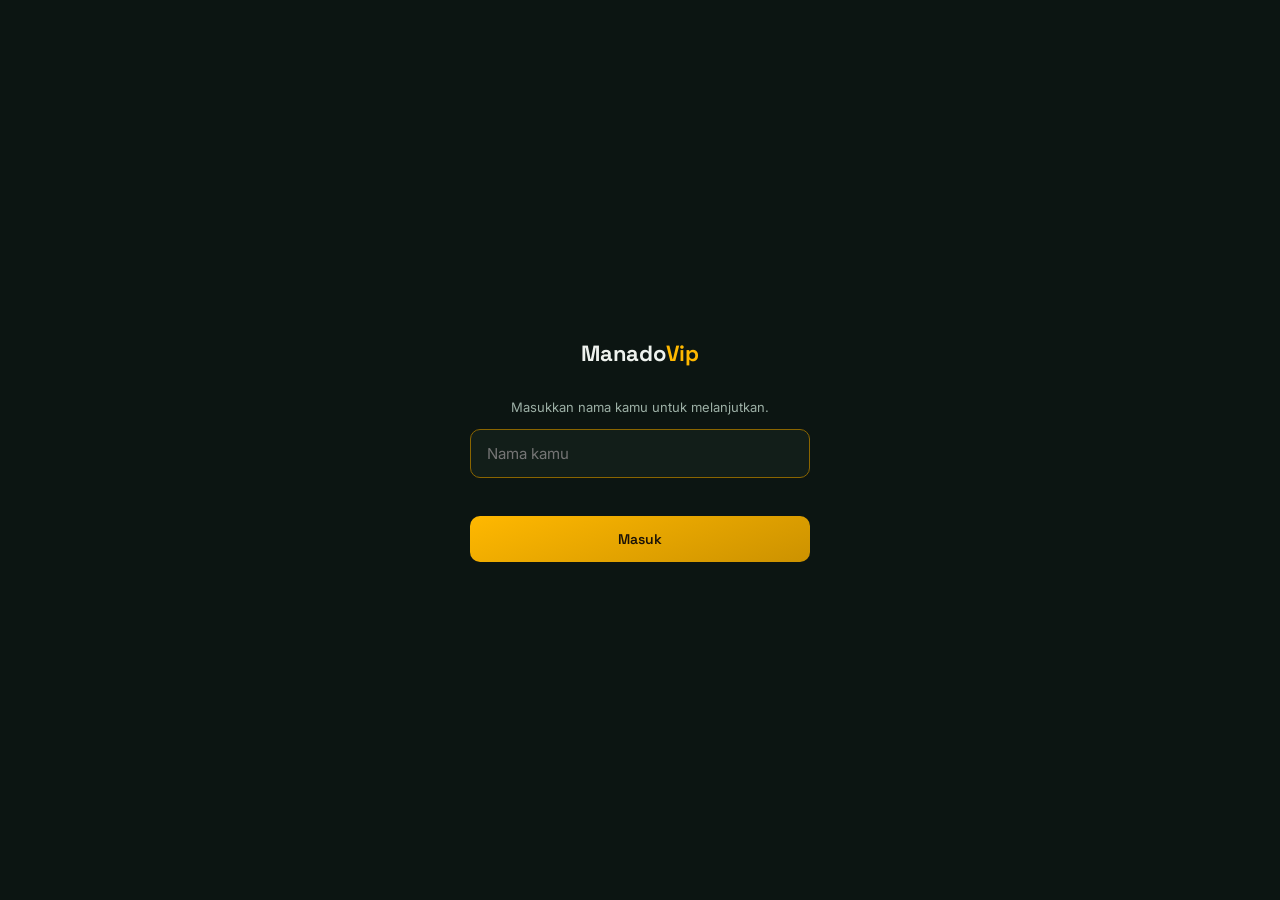
==== commit c3e2e25e: "Add files via upload" ====
--- a/index.html
+++ b/index.html
@@ -467,11 +467,16 @@
     var adminDashboardEl = document.getElementById('adminDashboard');
     var adminPwModalEl = document.getElementById('adminPwModal');
     var bottomNavEl = document.getElementById('bottomNavbar');
+    // Modal player video full-layar juga harus menyembunyikan pill navbar:
+    // sebelumnya cuma z-index yang diandalkan, jadi kalau ada kondisi race
+    // navbar tetap kelihatan menimpa video (bug yang dilaporkan).
+    var fullscreenModalEl = document.getElementById('fullscreenModal');
     function syncChromeVisibility(){
       var gateOpen = !gateOverlayEl || gateOverlayEl.style.display !== 'none';
       var adminOpen = !!(adminDashboardEl && adminDashboardEl.style.display !== 'none');
       var adminLoginOpen = !!(adminPwModalEl && adminPwModalEl.classList.contains('active'));
-      var shouldHide = gateOpen || adminOpen || adminLoginOpen;
+      var videoOpen = !!(fullscreenModalEl && fullscreenModalEl.classList.contains('active'));
+      var shouldHide = gateOpen || adminOpen || adminLoginOpen || videoOpen;
       if(bottomNavEl) bottomNavEl.style.display = shouldHide ? 'none' : '';
     }
     [gateOverlayEl, adminDashboardEl].forEach(function(el){
@@ -480,6 +485,9 @@
     });
     if(adminPwModalEl){
       new MutationObserver(syncChromeVisibility).observe(adminPwModalEl, { attributes: true, attributeFilter: ['class'] });
+    }
+    if(fullscreenModalEl){
+      new MutationObserver(syncChromeVisibility).observe(fullscreenModalEl, { attributes: true, attributeFilter: ['class'] });
     }
     syncChromeVisibility();
   })();
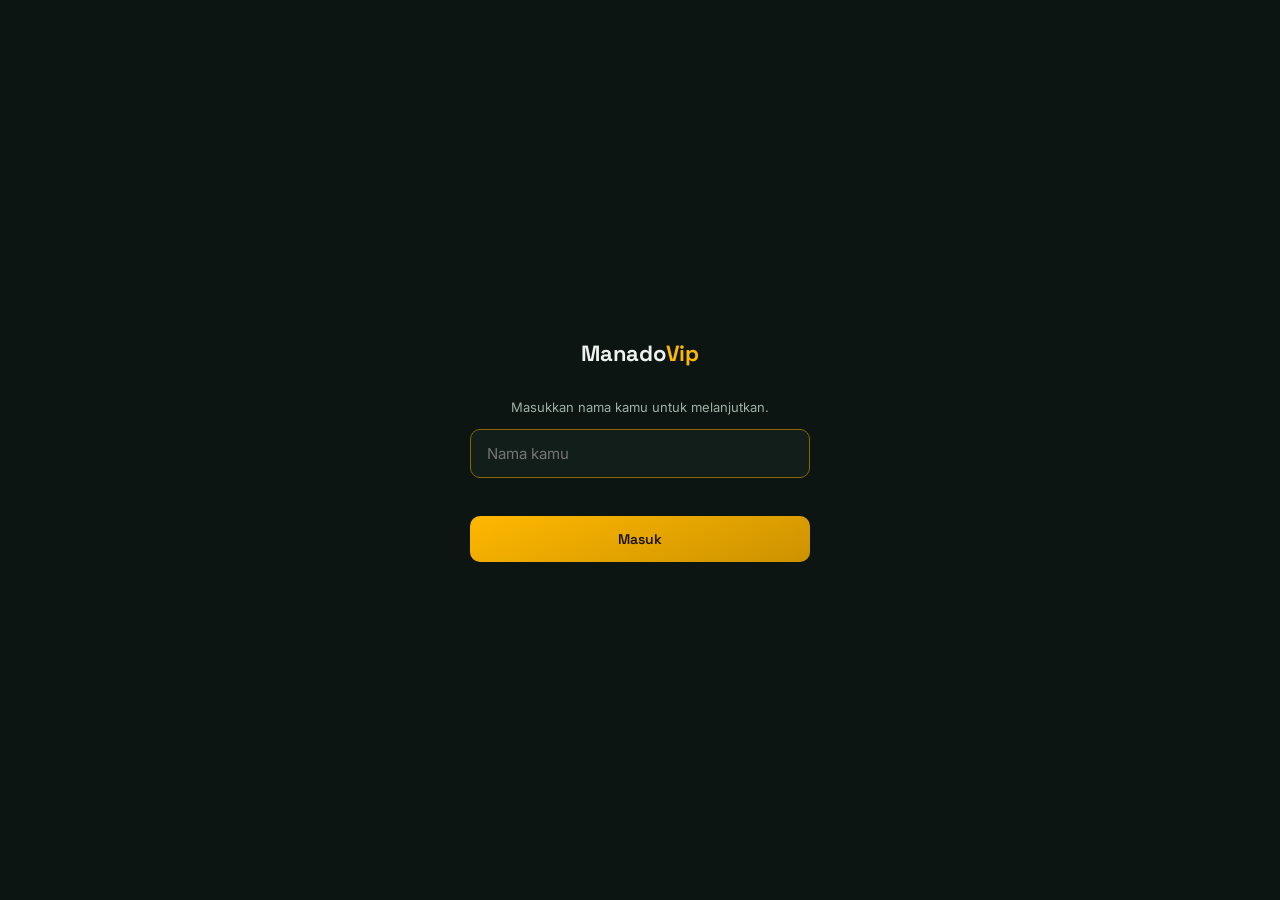
==== commit 37ac7d50: "Add files via upload" ====
--- a/index.html
+++ b/index.html
@@ -538,7 +538,7 @@
           <span>Memuat video...</span>
         </div>
 
-        <video class="modal-video" id="modalVideo" playsinline webkit-playsinline preload="metadata" oncontextmenu="return false;"></video>
+        <video class="modal-video" id="modalVideo" playsinline webkit-playsinline preload="metadata" disablePictureInPicture disableRemotePlayback controlsList="nodownload noremoteplayback" oncontextmenu="return false;"></video>
         <iframe class="modal-iframe" id="modalIframe" style="display:none;" allow="autoplay; encrypted-media" allowfullscreen></iframe>
 
         <!-- Tombol play besar di tengah, muncul cuma waktu video di-pause -->
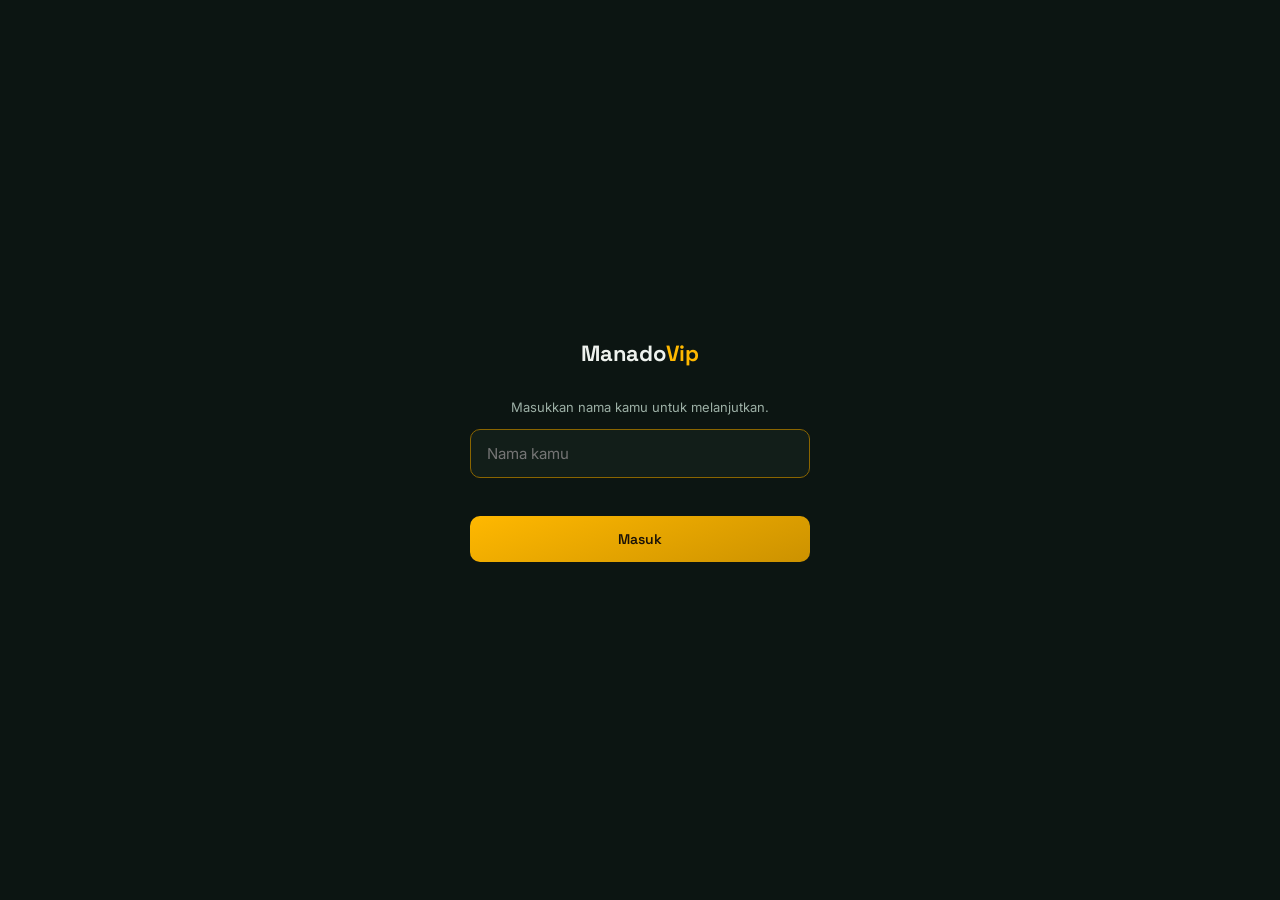
==== commit 075724e1: "Add files via upload" ====
--- a/index.html
+++ b/index.html
@@ -541,6 +541,11 @@
         <video class="modal-video" id="modalVideo" playsinline webkit-playsinline preload="metadata" disablePictureInPicture disableRemotePlayback controlsList="nodownload noremoteplayback" oncontextmenu="return false;"></video>
         <iframe class="modal-iframe" id="modalIframe" style="display:none;" allow="autoplay; encrypted-media" allowfullscreen></iframe>
 
+        <div class="modal-stream-error" id="modalStreamError" style="display:none;">
+          <span>Video gagal dimuat. Coba lagi beberapa saat.</span>
+          <button class="modal-stream-retry" id="modalStreamRetryBtn" type="button">Muat Ulang</button>
+        </div>
+
         <!-- Tombol play besar di tengah, muncul cuma waktu video di-pause -->
         <button class="video-center-play" id="videoCenterPlay" aria-label="Putar video">
           <svg width="26" height="26" viewBox="0 0 24 24" fill="currentColor"><path d="M8 5v14l11-7z"/></svg>
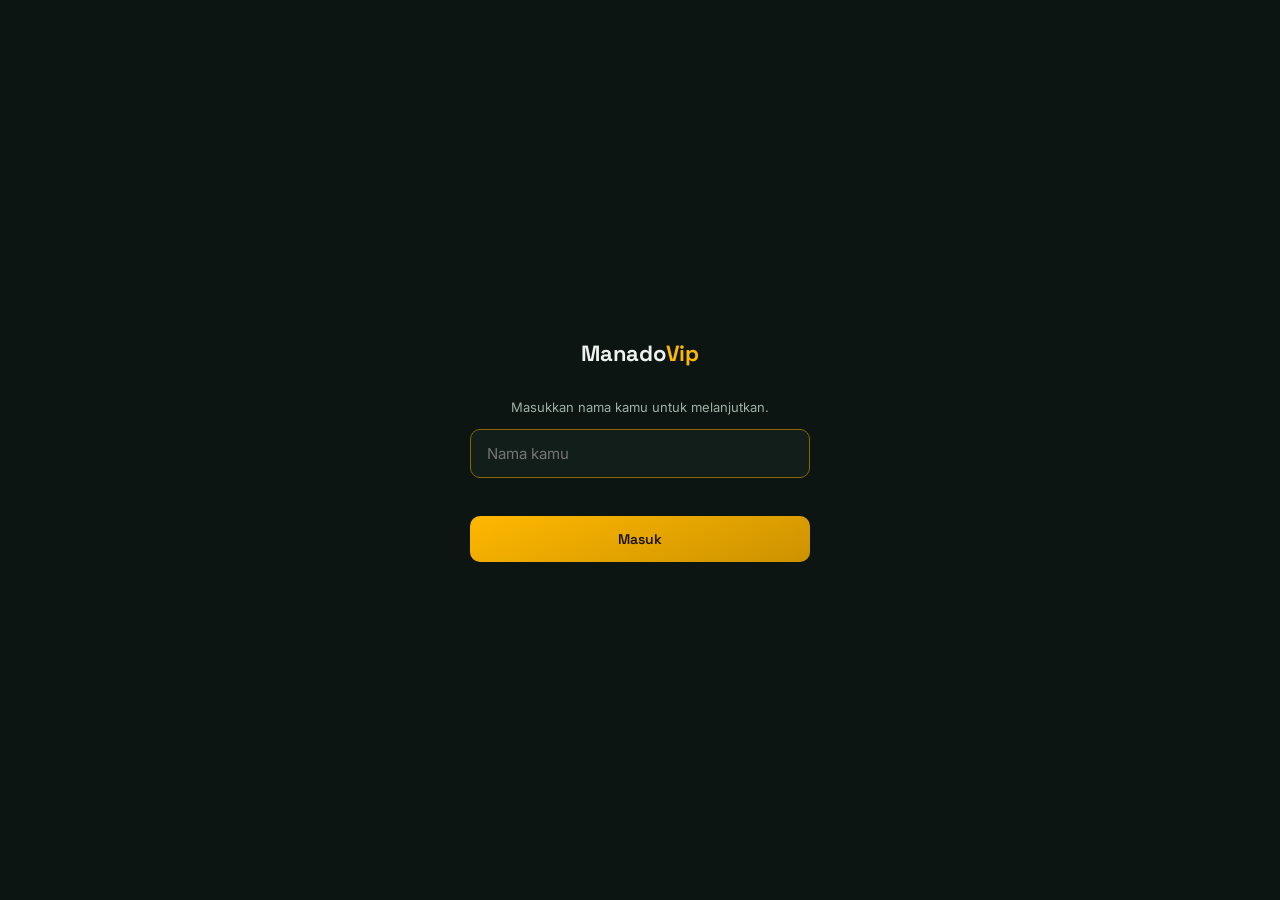
==== commit d2b7b863: "Add files via upload" ====
--- a/index.html
+++ b/index.html
@@ -99,7 +99,11 @@
   display: none;
   position: fixed;
   inset: 0;
-  z-index: 8000;
+  /* Sebelumnya 8000 -- lebih rendah dari .bottom-navbar (21050), jadi navbar
+     bawah (Beranda/Notifikasi/Riwayat/Profil) numpuk di atas modal ini dan
+     nutupin tombol WhatsApp/kontak (bug yang dilaporkan). Dinaikkan supaya
+     modal ini yang paling atas. */
+  z-index: 21150;
   background: rgba(7,13,11,0.85);
   backdrop-filter: blur(6px);
   -webkit-backdrop-filter: blur(6px);
@@ -471,12 +475,14 @@
     // sebelumnya cuma z-index yang diandalkan, jadi kalau ada kondisi race
     // navbar tetap kelihatan menimpa video (bug yang dilaporkan).
     var fullscreenModalEl = document.getElementById('fullscreenModal');
+    var kontakModalEl = document.getElementById('kontakModal');
     function syncChromeVisibility(){
       var gateOpen = !gateOverlayEl || gateOverlayEl.style.display !== 'none';
       var adminOpen = !!(adminDashboardEl && adminDashboardEl.style.display !== 'none');
       var adminLoginOpen = !!(adminPwModalEl && adminPwModalEl.classList.contains('active'));
       var videoOpen = !!(fullscreenModalEl && fullscreenModalEl.classList.contains('active'));
-      var shouldHide = gateOpen || adminOpen || adminLoginOpen || videoOpen;
+      var kontakOpen = !!(kontakModalEl && kontakModalEl.classList.contains('active'));
+      var shouldHide = gateOpen || adminOpen || adminLoginOpen || videoOpen || kontakOpen;
       if(bottomNavEl) bottomNavEl.style.display = shouldHide ? 'none' : '';
     }
     [gateOverlayEl, adminDashboardEl].forEach(function(el){
@@ -489,6 +495,9 @@
     if(fullscreenModalEl){
       new MutationObserver(syncChromeVisibility).observe(fullscreenModalEl, { attributes: true, attributeFilter: ['class'] });
     }
+    if(kontakModalEl){
+      new MutationObserver(syncChromeVisibility).observe(kontakModalEl, { attributes: true, attributeFilter: ['class'] });
+    }
     syncChromeVisibility();
   })();
   });
@@ -517,8 +526,6 @@
   </main>
   <footer style="display:flex;flex-wrap:wrap;align-items:center;justify-content:center;gap:6px 16px;padding:16px 24px;">
     <span>Diperbarui otomatis dari Google Drive setiap refresh.</span>
-    <span style="opacity:.4;">&middot;</span>
-    <a href="#" onclick="document.getElementById('syaratModal').classList.add('active');return false;" style="color:var(--amber,#FFB800);text-decoration:none;font-size:12px;">Syarat &amp; Ketentuan</a>
     <span style="opacity:.4;">&middot;</span>
     <a href="#" onclick="document.getElementById('kontakModal').classList.add('active');return false;" style="color:var(--amber,#FFB800);text-decoration:none;font-size:12px;">Kontak &amp; CS</a>
   </footer>
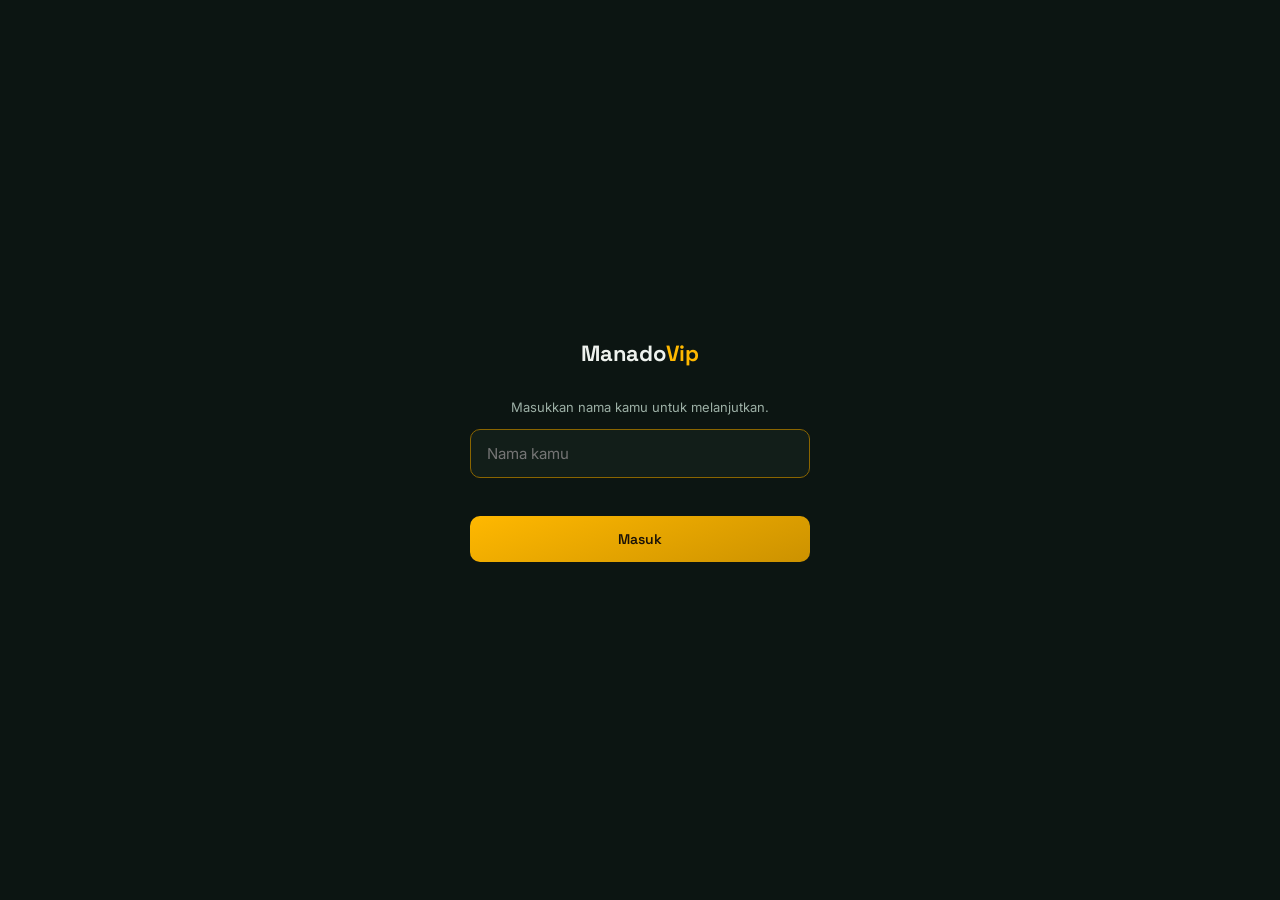
==== commit 652babe3: "Add files via upload" ====
--- a/index.html
+++ b/index.html
@@ -705,8 +705,8 @@
                 <button class="pbtn-refresh" id="adminPricesRefreshBtn" title="Muat ulang daftar folder dari Google Drive">Muat Ulang</button>
               </div>
               <p id="adminPricesStatusText" class="admin-muted-text">Memuat...</p>
-              <div id="adminDiscountWrap" style="margin-bottom:16px;"></div>
-              <div id="adminAllAccessPriceWrap" style="margin-bottom:16px;"></div>
+              <div id="adminDiscountWrap" class="admin-block-spacer"></div>
+              <div id="adminAllAccessPriceWrap" class="admin-block-spacer"></div>
               <div id="adminPricesList" class="admin-list"></div>
             </div>
           </div>
@@ -720,7 +720,7 @@
               <input type="text" class="gate-input" id="adminNotifTitleInput" placeholder="Judul pemberitahuan" maxlength="80">
               <textarea class="gate-input admin-textarea" id="adminNotifMessageInput" placeholder="Isi pesan..." maxlength="500" rows="4"></textarea>
               <div class="gate-error" id="adminNotifError"></div>
-              <button class="gate-btn" id="adminNotifSendBtn" style="margin-bottom:8px;">Kirim Pemberitahuan</button>
+              <button class="gate-btn admin-block-spacer" id="adminNotifSendBtn">Kirim Pemberitahuan</button>
             </div>
 
             <div class="admin-section">
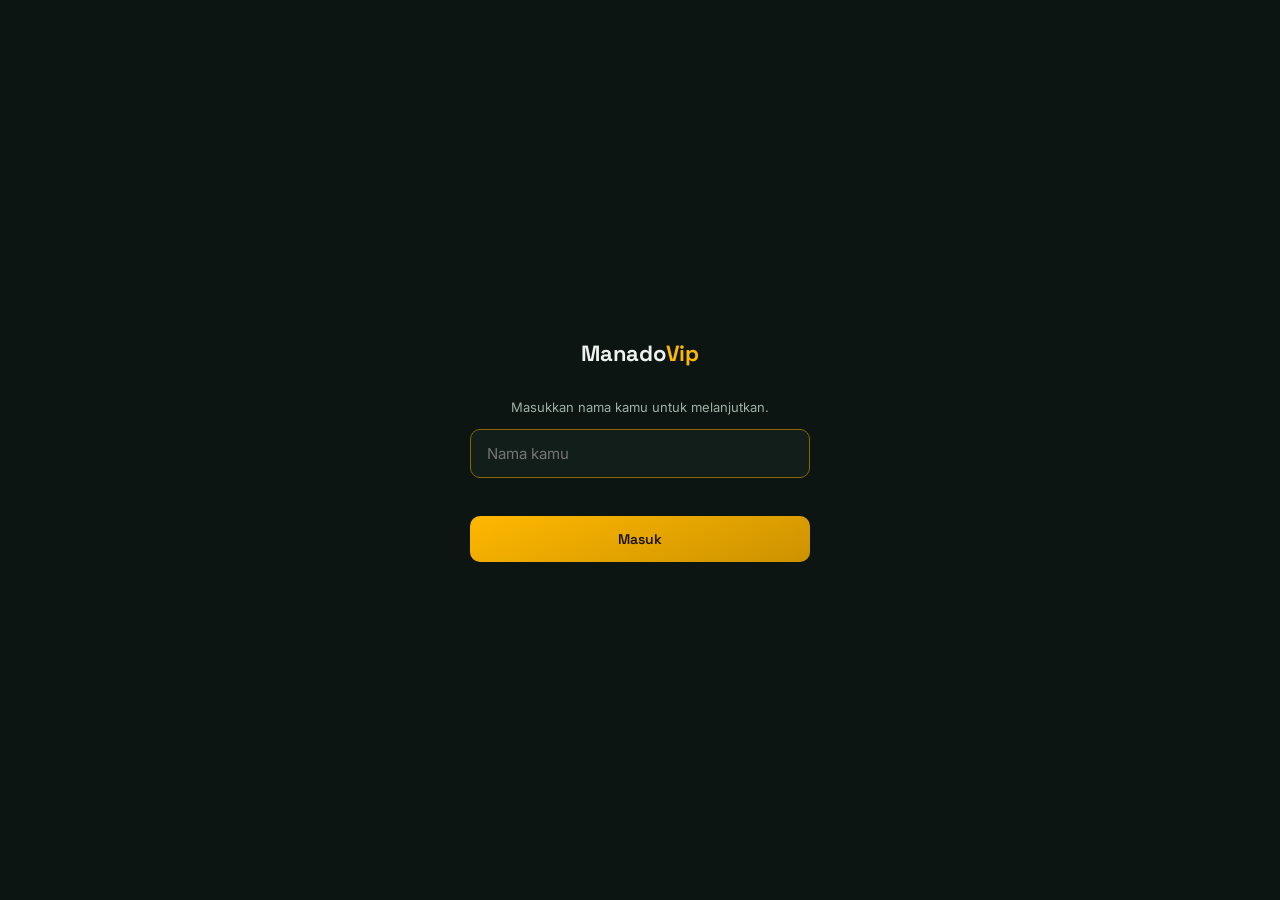
==== commit 881450af: "Add files via upload" ====
--- a/index.html
+++ b/index.html
@@ -33,10 +33,10 @@
     link.href = 'style.css?v=' + cached;
     document.head.appendChild(link);
 
-    return fetch('https://dwahqcqbytpczvgbzunm.supabase.co/rest/v1/app_settings?key=eq.asset_version&select=value', {
+    return fetch('https://sfoafmywxavctxmdzhhv.supabase.co/rest/v1/app_settings?key=eq.asset_version&select=value', {
       headers: {
-        apikey: 'sb_publishable_jQ7V9lI2DcT3oSrpj0XpGw_6r7YwPHF',
-        Authorization: 'Bearer sb_publishable_jQ7V9lI2DcT3oSrpj0XpGw_6r7YwPHF'
+        apikey: 'sb_publishable_YoPSvHQp0JLMOOb_mZcIDg_cz2vQ0A3',
+        Authorization: 'Bearer sb_publishable_YoPSvHQp0JLMOOb_mZcIDg_cz2vQ0A3'
       }
     })
       .then(function(r){ return r.json(); })
